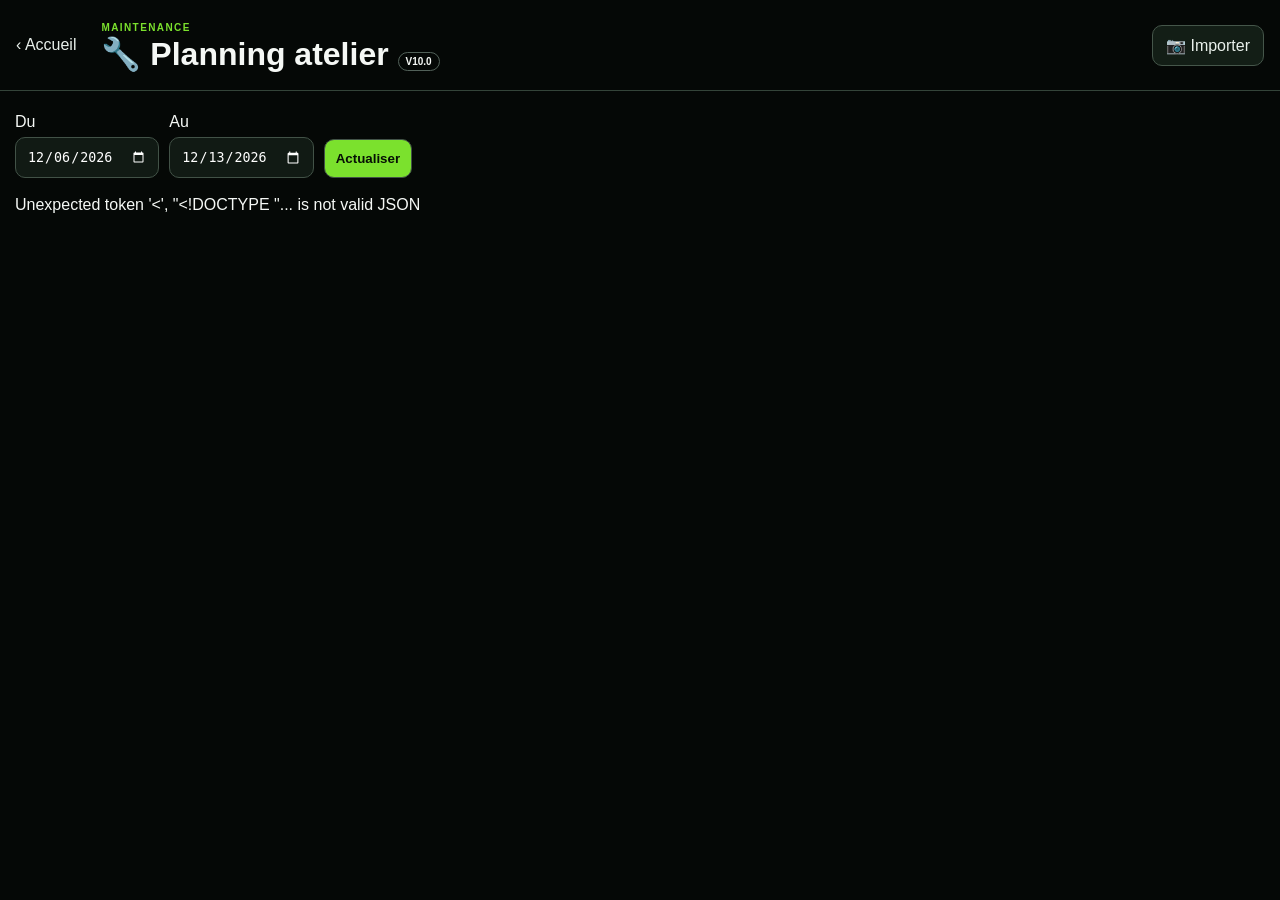
==== atelier.html @ 504d7269 "Add files via upload" ====
<!DOCTYPE html>
<html lang="fr"><head><meta charset="UTF-8"><meta name="viewport" content="width=device-width,initial-scale=1"><meta name="theme-color" content="#050806"><title>Planning atelier — BreizhStops V10.0</title><link rel="stylesheet" href="./atelier.css"></head>
<body><header><a href="./index.html">‹ Accueil</a><div><span>MAINTENANCE</span><h1>🔧 Planning atelier <small>V10.0</small></h1></div><a class="import" href="./planning-import.html">📷 Importer</a></header>
<main><section class="toolbar"><label>Du <input id="from" type="date"></label><label>Au <input id="to" type="date"></label><button id="refresh">Actualiser</button></section><p id="message"></p><div id="days"></div></main><script src="./atelier.js"></script></body></html>
---- atelier.css ----
:root{color-scheme:dark;--bg:#050806;--panel:#0d1710;--line:#344439;--green:#7be12d;--orange:#f4a62a;--text:#f5f8f5;--muted:#aeb9b1}*{box-sizing:border-box}body{margin:0;background:var(--bg);color:var(--text);font-family:Inter,-apple-system,BlinkMacSystemFont,"Segoe UI",sans-serif}header{display:flex;align-items:center;gap:25px;padding:17px max(16px,calc((100% - 1250px)/2));border-bottom:1px solid var(--line)}header>a{color:#e9f0eb;text-decoration:none}header div{flex:1}header span{color:var(--green);font-size:10px;font-weight:900;letter-spacing:.14em}h1,h2,h3,p{margin:0}small{font-size:10px;border:1px solid #526159;border-radius:999px;padding:3px 7px}.import{padding:10px 13px;border:1px solid #45564a;border-radius:10px;background:#131e16}main{width:min(1250px,calc(100% - 24px));margin:22px auto 70px}.toolbar{display:flex;gap:10px;align-items:end;margin-bottom:18px}.toolbar label{display:grid;gap:6px}.toolbar input,.toolbar button{padding:11px;border:1px solid #425247;border-radius:10px;background:#111a14;color:#fff}.toolbar button{background:var(--green);color:#071005;font-weight:900}.day{margin-bottom:18px;padding:17px;border:1px solid var(--line);border-radius:17px;background:linear-gradient(145deg,#101a13,#090e0a)}.day h2{margin-bottom:12px;color:var(--orange)}.items{display:grid;grid-template-columns:repeat(auto-fill,minmax(270px,1fr));gap:10px}.item{padding:13px;border:1px solid #3d4c42;border-left:5px solid var(--orange);border-radius:12px;background:#111a14}.item h3{font-size:17px}.item p{margin-top:6px;color:var(--muted);font-size:13px;line-height:1.45}
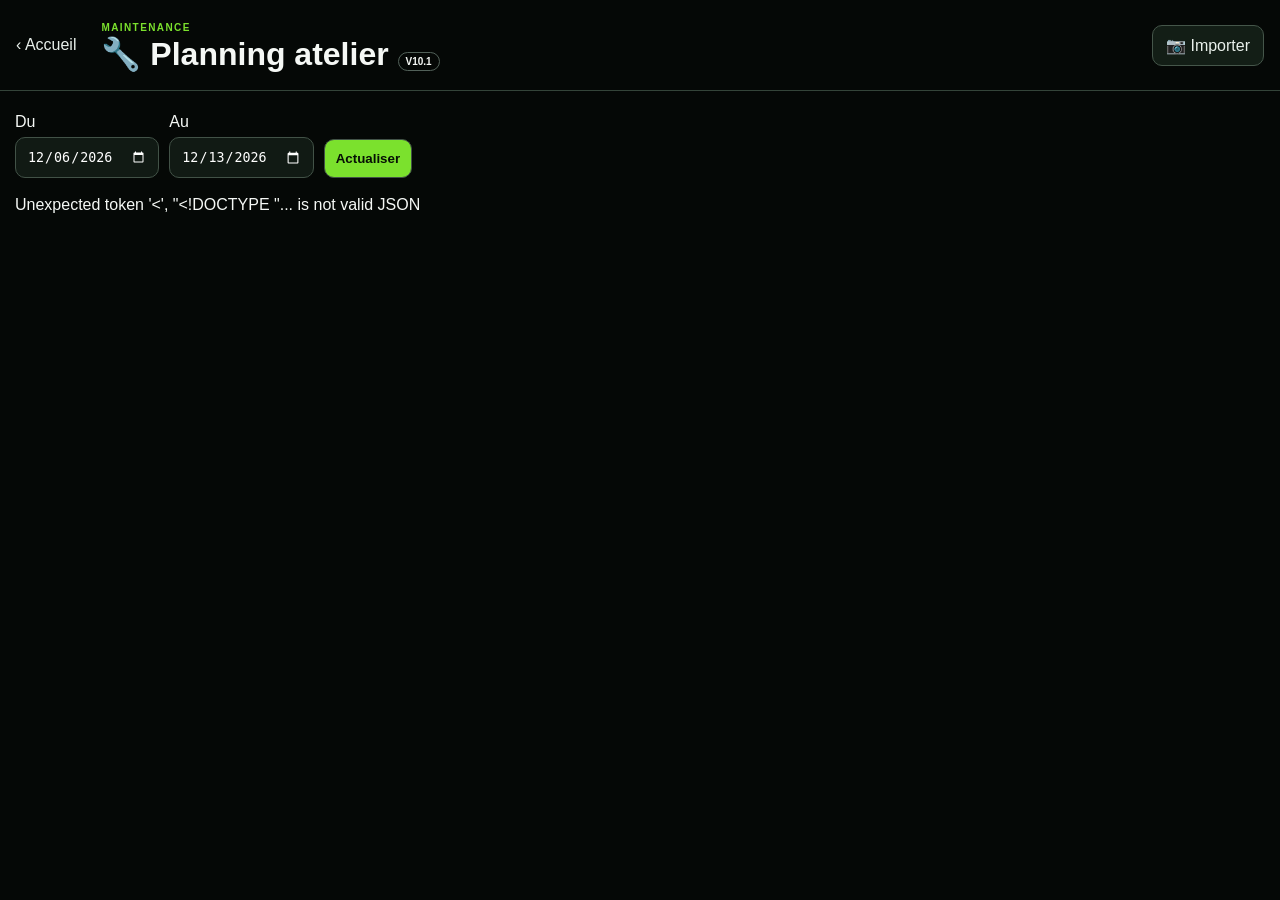
==== commit 058e2b8e: "Add files via upload" ====
--- a/atelier.html
+++ b/atelier.html
@@ -1,4 +1,4 @@
 <!DOCTYPE html>
-<html lang="fr"><head><meta charset="UTF-8"><meta name="viewport" content="width=device-width,initial-scale=1"><meta name="theme-color" content="#050806"><title>Planning atelier — BreizhStops V10.0</title><link rel="stylesheet" href="./atelier.css"></head>
-<body><header><a href="./index.html">‹ Accueil</a><div><span>MAINTENANCE</span><h1>🔧 Planning atelier <small>V10.0</small></h1></div><a class="import" href="./planning-import.html">📷 Importer</a></header>
+<html lang="fr"><head><meta charset="UTF-8"><meta name="viewport" content="width=device-width,initial-scale=1"><meta name="theme-color" content="#050806"><title>Planning atelier — BreizhStops V10.1</title><link rel="stylesheet" href="./atelier.css"></head>
+<body><header><a href="./index.html">‹ Accueil</a><div><span>MAINTENANCE</span><h1>🔧 Planning atelier <small>V10.1</small></h1></div><a class="import" href="./planning-import.html">📷 Importer</a></header>
 <main><section class="toolbar"><label>Du <input id="from" type="date"></label><label>Au <input id="to" type="date"></label><button id="refresh">Actualiser</button></section><p id="message"></p><div id="days"></div></main><script src="./atelier.js"></script></body></html>
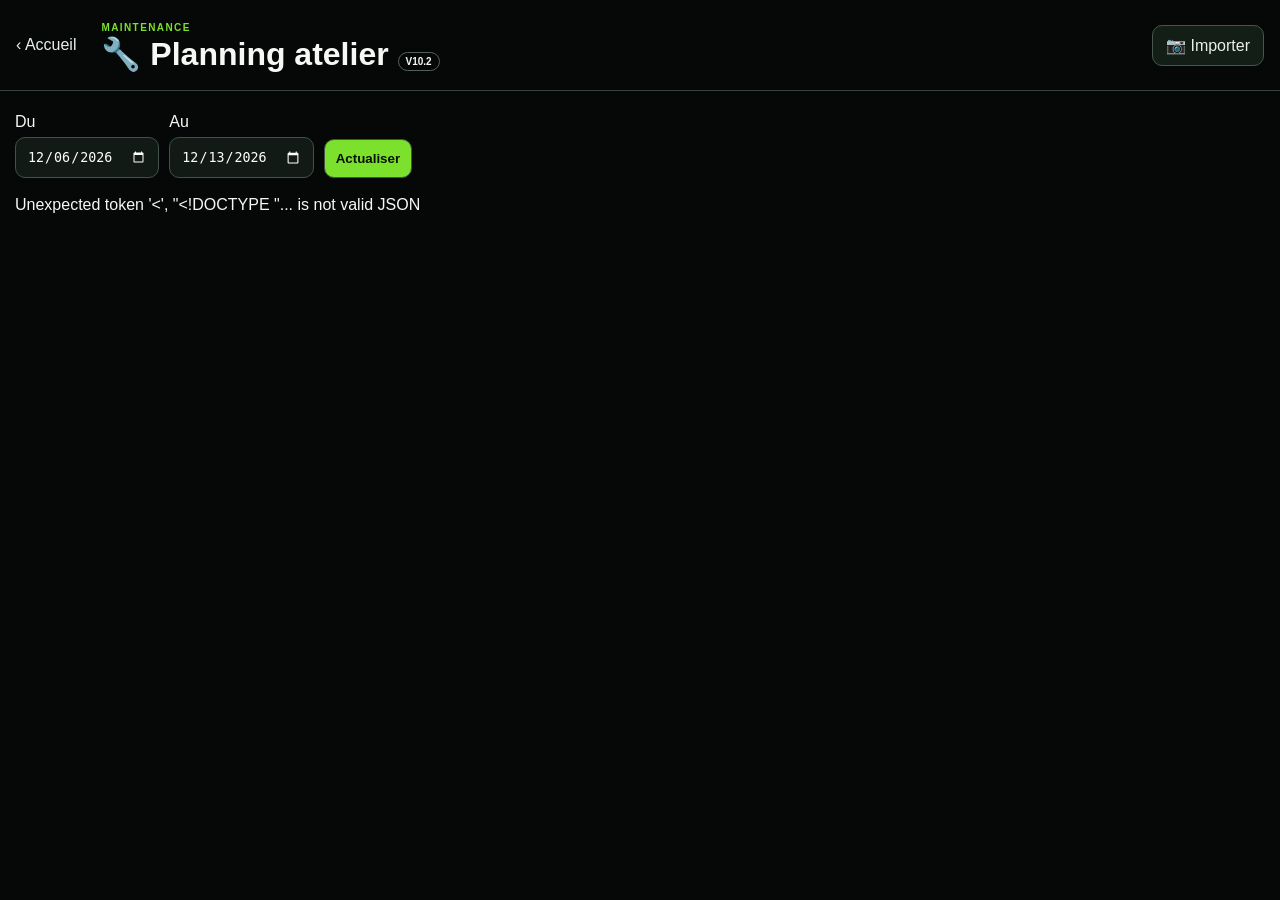
==== commit d056d19d: "Add files via upload" ====
--- a/atelier.html
+++ b/atelier.html
@@ -1,4 +1,4 @@
 <!DOCTYPE html>
-<html lang="fr"><head><meta charset="UTF-8"><meta name="viewport" content="width=device-width,initial-scale=1"><meta name="theme-color" content="#050806"><title>Planning atelier — BreizhStops V10.1</title><link rel="stylesheet" href="./atelier.css"></head>
-<body><header><a href="./index.html">‹ Accueil</a><div><span>MAINTENANCE</span><h1>🔧 Planning atelier <small>V10.1</small></h1></div><a class="import" href="./planning-import.html">📷 Importer</a></header>
+<html lang="fr"><head><meta charset="UTF-8"><meta name="viewport" content="width=device-width,initial-scale=1"><meta name="theme-color" content="#050806"><title>Planning atelier — BreizhStops V10.2</title><link rel="stylesheet" href="./atelier.css"></head>
+<body><header><a href="./index.html">‹ Accueil</a><div><span>MAINTENANCE</span><h1>🔧 Planning atelier <small>V10.2</small></h1></div><a class="import" href="./planning-import.html">📷 Importer</a></header>
 <main><section class="toolbar"><label>Du <input id="from" type="date"></label><label>Au <input id="to" type="date"></label><button id="refresh">Actualiser</button></section><p id="message"></p><div id="days"></div></main><script src="./atelier.js"></script></body></html>
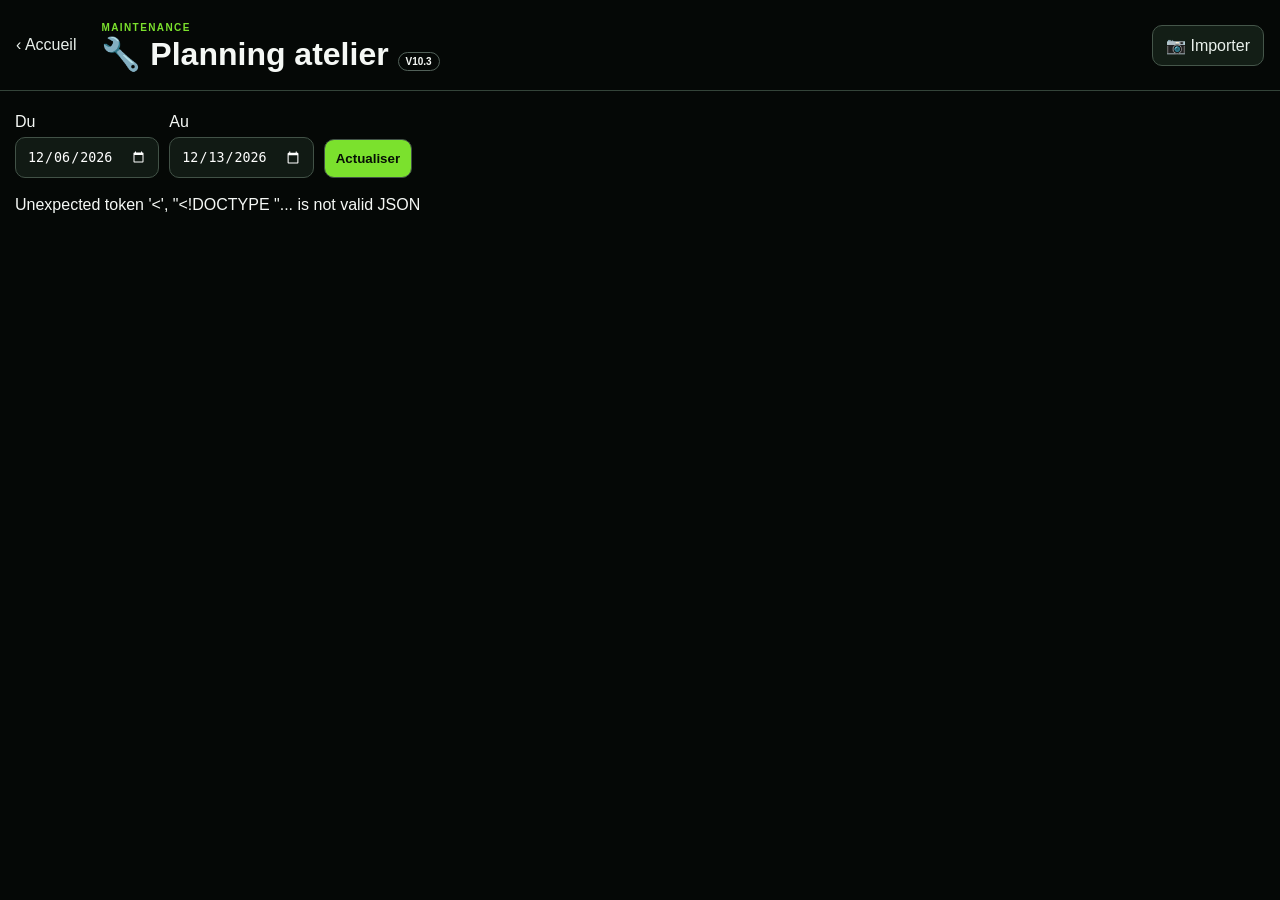
==== commit 910a5956: "Add files via upload" ====
--- a/atelier.html
+++ b/atelier.html
@@ -1,4 +1,4 @@
 <!DOCTYPE html>
-<html lang="fr"><head><meta charset="UTF-8"><meta name="viewport" content="width=device-width,initial-scale=1"><meta name="theme-color" content="#050806"><title>Planning atelier — BreizhStops V10.2</title><link rel="stylesheet" href="./atelier.css"></head>
-<body><header><a href="./index.html">‹ Accueil</a><div><span>MAINTENANCE</span><h1>🔧 Planning atelier <small>V10.2</small></h1></div><a class="import" href="./planning-import.html">📷 Importer</a></header>
+<html lang="fr"><head><meta charset="UTF-8"><meta name="viewport" content="width=device-width,initial-scale=1"><meta name="theme-color" content="#050806"><title>Planning atelier — BreizhStops V10.3</title><link rel="stylesheet" href="./atelier.css"></head>
+<body><header><a href="./index.html">‹ Accueil</a><div><span>MAINTENANCE</span><h1>🔧 Planning atelier <small>V10.3</small></h1></div><a class="import" href="./planning-import.html">📷 Importer</a></header>
 <main><section class="toolbar"><label>Du <input id="from" type="date"></label><label>Au <input id="to" type="date"></label><button id="refresh">Actualiser</button></section><p id="message"></p><div id="days"></div></main><script src="./atelier.js"></script></body></html>
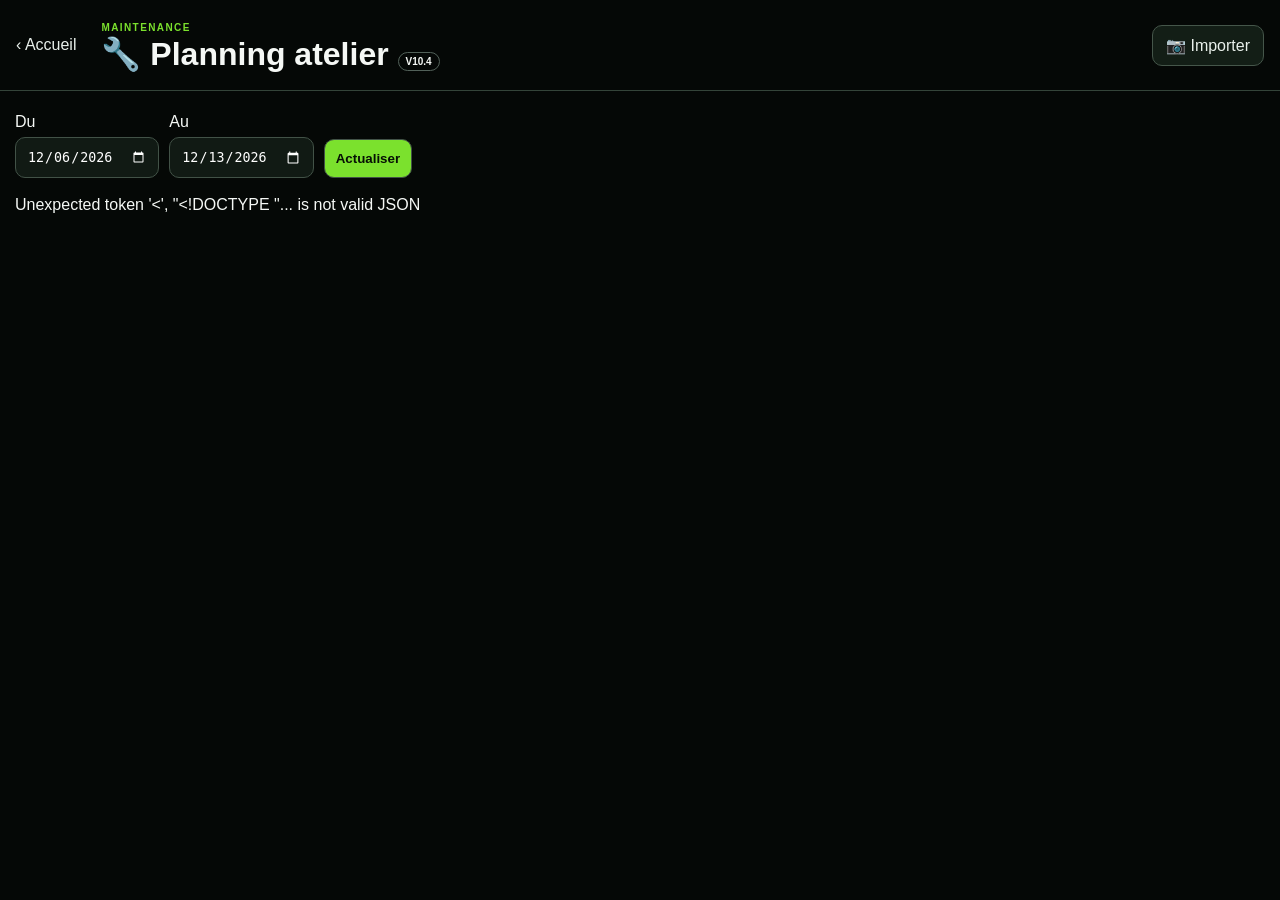
==== commit 0bb19970: "Add files via upload" ====
--- a/atelier.html
+++ b/atelier.html
@@ -1,4 +1,4 @@
 <!DOCTYPE html>
-<html lang="fr"><head><meta charset="UTF-8"><meta name="viewport" content="width=device-width,initial-scale=1"><meta name="theme-color" content="#050806"><title>Planning atelier — BreizhStops V10.3</title><link rel="stylesheet" href="./atelier.css"></head>
-<body><header><a href="./index.html">‹ Accueil</a><div><span>MAINTENANCE</span><h1>🔧 Planning atelier <small>V10.3</small></h1></div><a class="import" href="./planning-import.html">📷 Importer</a></header>
+<html lang="fr"><head><meta charset="UTF-8"><meta name="viewport" content="width=device-width,initial-scale=1"><meta name="theme-color" content="#050806"><title>Planning atelier — BreizhStops V10.4</title><link rel="stylesheet" href="./atelier.css"></head>
+<body><header><a href="./index.html">‹ Accueil</a><div><span>MAINTENANCE</span><h1>🔧 Planning atelier <small>V10.4</small></h1></div><a class="import" href="./planning-import.html">📷 Importer</a></header>
 <main><section class="toolbar"><label>Du <input id="from" type="date"></label><label>Au <input id="to" type="date"></label><button id="refresh">Actualiser</button></section><p id="message"></p><div id="days"></div></main><script src="./atelier.js"></script></body></html>
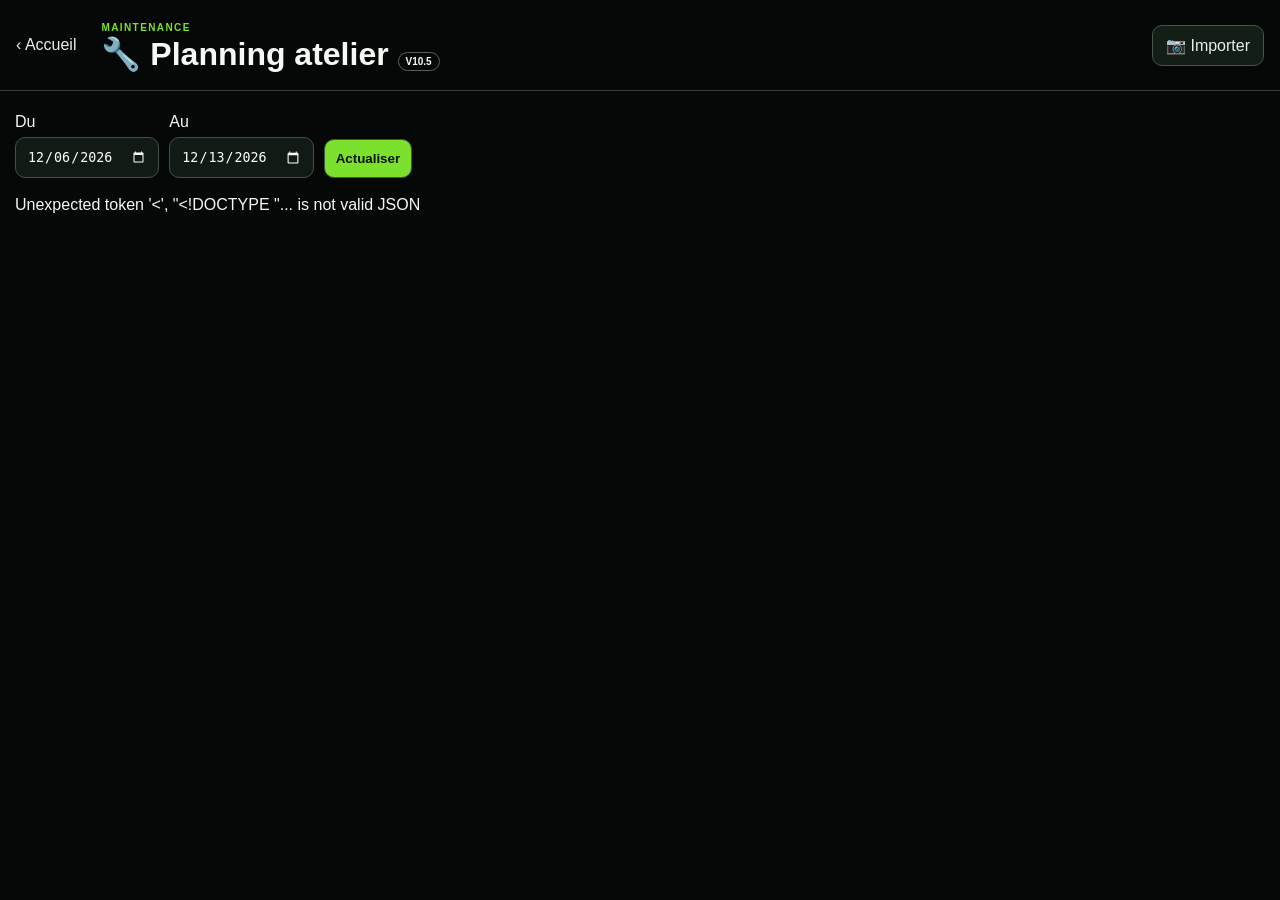
==== commit f4bcb0c3: "Add files via upload" ====
--- a/atelier.html
+++ b/atelier.html
@@ -1,4 +1,4 @@
 <!DOCTYPE html>
-<html lang="fr"><head><meta charset="UTF-8"><meta name="viewport" content="width=device-width,initial-scale=1"><meta name="theme-color" content="#050806"><title>Planning atelier — BreizhStops V10.4</title><link rel="stylesheet" href="./atelier.css"></head>
-<body><header><a href="./index.html">‹ Accueil</a><div><span>MAINTENANCE</span><h1>🔧 Planning atelier <small>V10.4</small></h1></div><a class="import" href="./planning-import.html">📷 Importer</a></header>
+<html lang="fr"><head><meta charset="UTF-8"><meta name="viewport" content="width=device-width,initial-scale=1"><meta name="theme-color" content="#050806"><title>Planning atelier — BreizhStops V10.5</title><link rel="stylesheet" href="./atelier.css"></head>
+<body><header><a href="./index.html">‹ Accueil</a><div><span>MAINTENANCE</span><h1>🔧 Planning atelier <small>V10.5</small></h1></div><a class="import" href="./planning-import.html">📷 Importer</a></header>
 <main><section class="toolbar"><label>Du <input id="from" type="date"></label><label>Au <input id="to" type="date"></label><button id="refresh">Actualiser</button></section><p id="message"></p><div id="days"></div></main><script src="./atelier.js"></script></body></html>
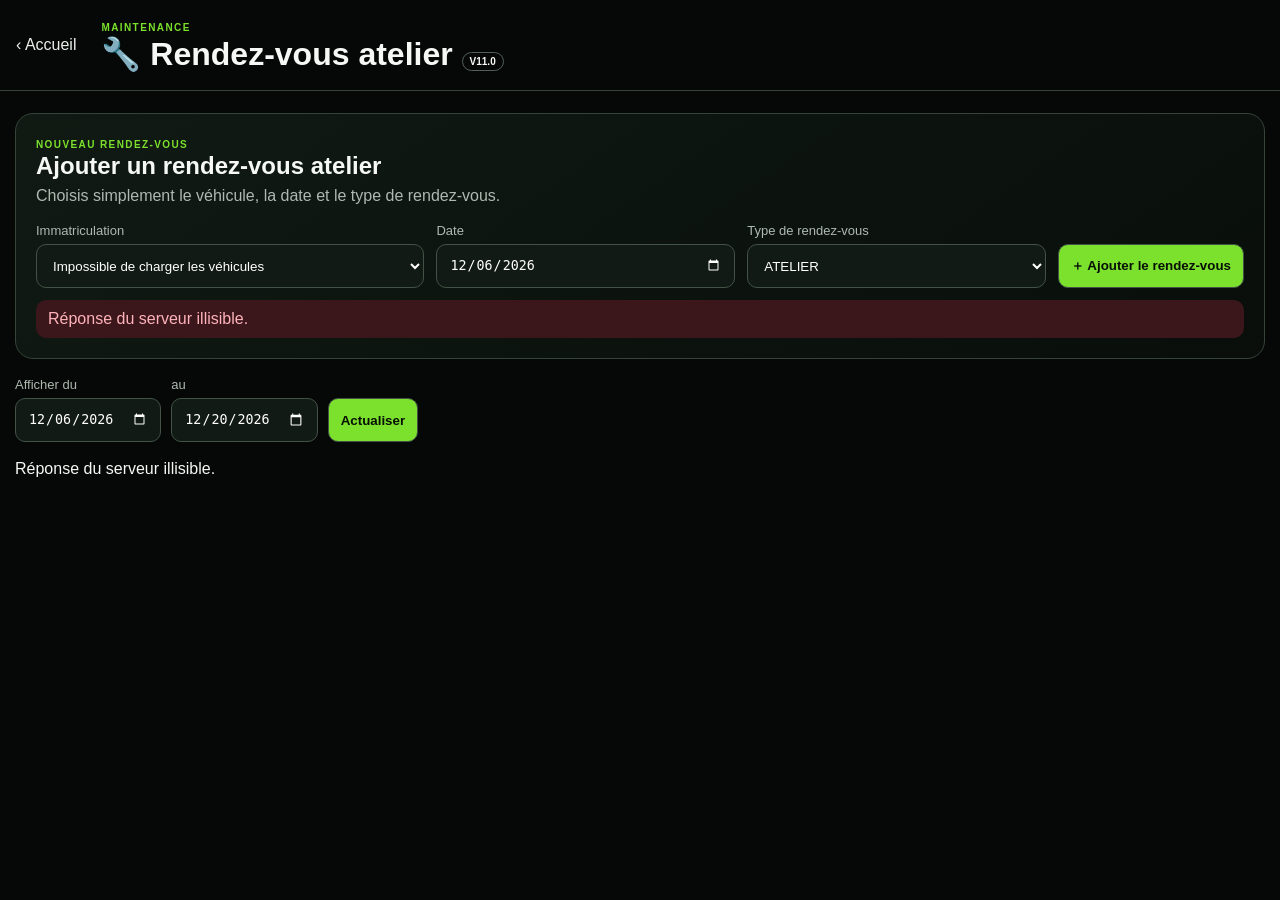
==== commit cdeacd6f: "Add files via upload" ====
--- a/atelier.html
+++ b/atelier.html
@@ -1,4 +1,18 @@
 <!DOCTYPE html>
-<html lang="fr"><head><meta charset="UTF-8"><meta name="viewport" content="width=device-width,initial-scale=1"><meta name="theme-color" content="#050806"><title>Planning atelier — BreizhStops V10.5</title><link rel="stylesheet" href="./atelier.css"></head>
-<body><header><a href="./index.html">‹ Accueil</a><div><span>MAINTENANCE</span><h1>🔧 Planning atelier <small>V10.5</small></h1></div><a class="import" href="./planning-import.html">📷 Importer</a></header>
-<main><section class="toolbar"><label>Du <input id="from" type="date"></label><label>Au <input id="to" type="date"></label><button id="refresh">Actualiser</button></section><p id="message"></p><div id="days"></div></main><script src="./atelier.js"></script></body></html>+<html lang="fr"><head><meta charset="UTF-8"><meta name="viewport" content="width=device-width,initial-scale=1"><meta name="theme-color" content="#050806"><title>Rendez-vous atelier — BreizhStops V11.0</title><link rel="stylesheet" href="./atelier.css"></head>
+<body><header><a href="./index.html">‹ Accueil</a><div><span>MAINTENANCE</span><h1>🔧 Rendez-vous atelier <small>V11.0</small></h1></div></header>
+<main>
+  <section class="appointment-form-card">
+    <div><span class="kicker">NOUVEAU RENDEZ-VOUS</span><h2>Ajouter un rendez-vous atelier</h2><p>Choisis simplement le véhicule, la date et le type de rendez-vous.</p></div>
+    <form id="appointmentForm" class="appointment-form">
+      <label>Immatriculation<select id="registration" required><option value="">Chargement des véhicules…</option></select></label>
+      <label>Date<input id="appointmentDate" type="date" required></label>
+      <label>Type de rendez-vous<select id="appointmentType" required><option>ATELIER</option><option>RDV TODD</option><option>PREPA-MINES</option><option>CT</option><option>VIDANGE</option></select></label>
+      <button id="saveAppointment" type="submit">＋ Ajouter le rendez-vous</button>
+    </form>
+    <p id="formMessage" class="form-message" hidden></p>
+  </section>
+
+  <section class="toolbar"><label>Afficher du <input id="from" type="date"></label><label>au <input id="to" type="date"></label><button id="refresh">Actualiser</button></section>
+  <p id="message"></p><div id="days"></div>
+</main><script src="./atelier.js?v=11.0"></script></body></html>
--- a/atelier.css
+++ b/atelier.css
@@ -1,2 +1 @@
-
-:root{color-scheme:dark;--bg:#050806;--panel:#0d1710;--line:#344439;--green:#7be12d;--orange:#f4a62a;--text:#f5f8f5;--muted:#aeb9b1}*{box-sizing:border-box}body{margin:0;background:var(--bg);color:var(--text);font-family:Inter,-apple-system,BlinkMacSystemFont,"Segoe UI",sans-serif}header{display:flex;align-items:center;gap:25px;padding:17px max(16px,calc((100% - 1250px)/2));border-bottom:1px solid var(--line)}header>a{color:#e9f0eb;text-decoration:none}header div{flex:1}header span{color:var(--green);font-size:10px;font-weight:900;letter-spacing:.14em}h1,h2,h3,p{margin:0}small{font-size:10px;border:1px solid #526159;border-radius:999px;padding:3px 7px}.import{padding:10px 13px;border:1px solid #45564a;border-radius:10px;background:#131e16}main{width:min(1250px,calc(100% - 24px));margin:22px auto 70px}.toolbar{display:flex;gap:10px;align-items:end;margin-bottom:18px}.toolbar label{display:grid;gap:6px}.toolbar input,.toolbar button{padding:11px;border:1px solid #425247;border-radius:10px;background:#111a14;color:#fff}.toolbar button{background:var(--green);color:#071005;font-weight:900}.day{margin-bottom:18px;padding:17px;border:1px solid var(--line);border-radius:17px;background:linear-gradient(145deg,#101a13,#090e0a)}.day h2{margin-bottom:12px;color:var(--orange)}.items{display:grid;grid-template-columns:repeat(auto-fill,minmax(270px,1fr));gap:10px}.item{padding:13px;border:1px solid #3d4c42;border-left:5px solid var(--orange);border-radius:12px;background:#111a14}.item h3{font-size:17px}.item p{margin-top:6px;color:var(--muted);font-size:13px;line-height:1.45}
+:root{color-scheme:dark;--bg:#050806;--panel:#0d1710;--line:#344439;--green:#7be12d;--orange:#f4a62a;--text:#f5f8f5;--muted:#aeb9b1;--red:#72252d}*{box-sizing:border-box}body{margin:0;background:var(--bg);color:var(--text);font-family:Inter,-apple-system,BlinkMacSystemFont,"Segoe UI",sans-serif}header{display:flex;align-items:center;gap:25px;padding:17px max(16px,calc((100% - 1250px)/2));border-bottom:1px solid var(--line)}header>a{color:#e9f0eb;text-decoration:none}header div{flex:1}header span,.kicker{color:var(--green);font-size:10px;font-weight:900;letter-spacing:.14em}h1,h2,h3,p{margin:0}small{font-size:10px;border:1px solid #526159;border-radius:999px;padding:3px 7px}main{width:min(1250px,calc(100% - 24px));margin:22px auto 70px}.appointment-form-card{padding:20px;border:1px solid var(--line);border-radius:18px;background:linear-gradient(145deg,#101a13,#090e0a);margin-bottom:18px}.appointment-form-card>div>p{color:var(--muted);margin-top:7px}.appointment-form{display:grid;grid-template-columns:1.3fr 1fr 1fr auto;gap:12px;align-items:end;margin-top:18px}.appointment-form label,.toolbar label{display:grid;gap:6px;font-size:13px;color:var(--muted)}select,input,button{min-height:44px;padding:10px 12px;border:1px solid #425247;border-radius:10px;background:#111a14;color:#fff}button{cursor:pointer;font-weight:900}.appointment-form button,.toolbar button{background:var(--green);color:#071005}.form-message{margin-top:12px;padding:10px 12px;border-radius:10px;background:#18351e;color:#caffb0}.form-message.error{background:#3b171c;color:#ffb3ba}.toolbar{display:flex;gap:10px;align-items:end;margin-bottom:18px}.day{margin-bottom:18px;padding:17px;border:1px solid var(--line);border-radius:17px;background:linear-gradient(145deg,#101a13,#090e0a)}.day h2{margin-bottom:12px;color:var(--orange);text-transform:capitalize}.items{display:grid;grid-template-columns:repeat(auto-fill,minmax(260px,1fr));gap:10px}.item{display:flex;justify-content:space-between;align-items:center;gap:12px;padding:13px;border:1px solid #3d4c42;border-left:5px solid var(--orange);border-radius:12px;background:#111a14}.item h3{font-size:17px}.item p{margin-top:6px;color:var(--muted);font-size:13px}.delete-appointment{min-width:42px;background:var(--red);border-color:#93404a;font-size:22px}.empty-state{padding:24px;text-align:center;color:var(--muted);border:1px dashed var(--line);border-radius:14px}@media(max-width:800px){.appointment-form{grid-template-columns:1fr}.toolbar{flex-wrap:wrap}.toolbar label{flex:1;min-width:140px}.toolbar button{width:100%}}
